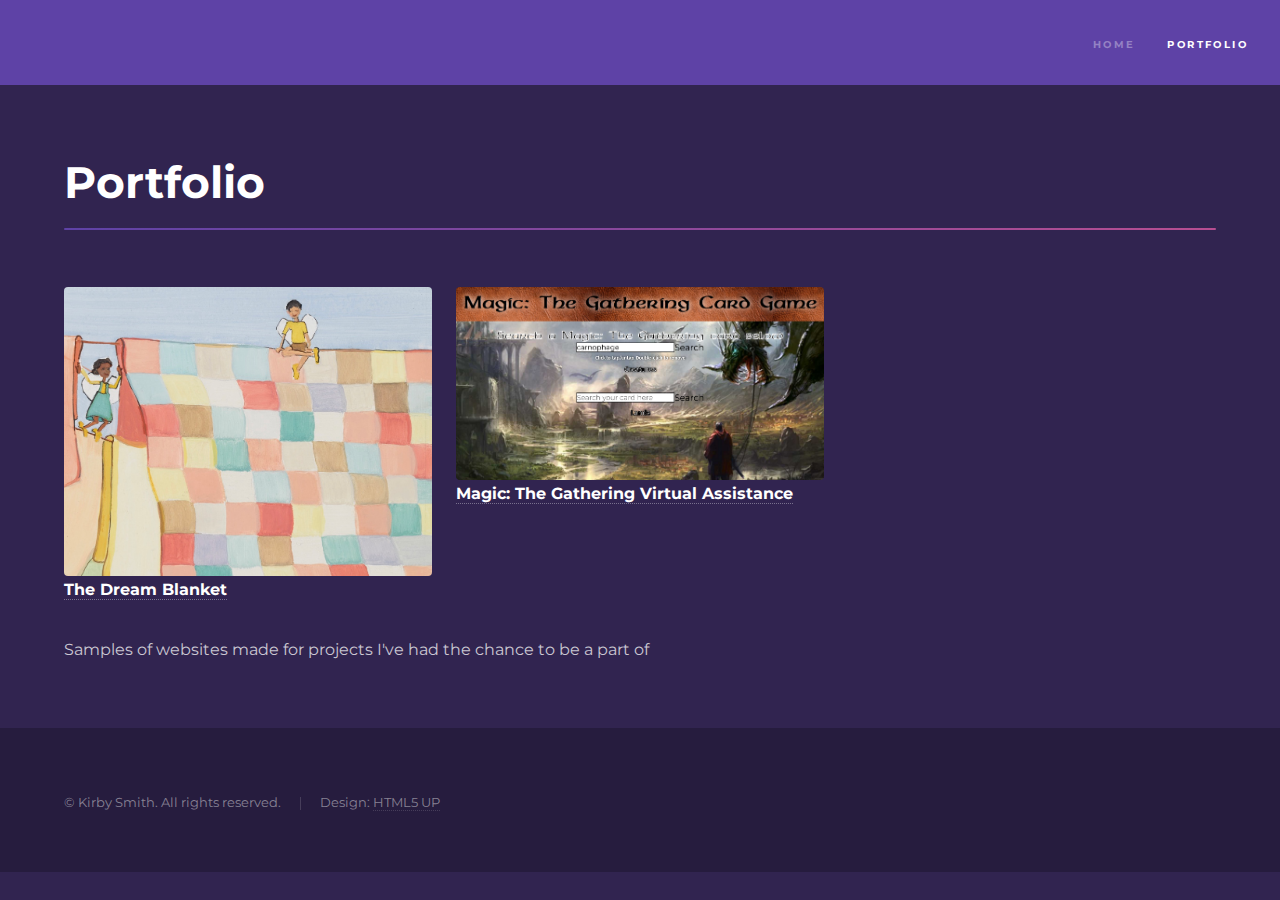
==== portfolio.html @ 654ede7d "first commit portfolio webpage" ====
<!DOCTYPE HTML>
<!--
	Hyperspace by HTML5 UP
	html5up.net | @ajlkn
	Free for personal and commercial use under the CCA 3.0 license (html5up.net/license)
-->
<html>
	<head>
		<title>Portfolio</title>
		<meta charset="utf-8" />
		<meta name="viewport" content="width=device-width, initial-scale=1, user-scalable=no" />
		<link href="https://fonts.googleapis.com/css2?family=Montserrat&display=swap" rel="stylesheet">
		<link rel="stylesheet" href="assets/css/main.css" />
		<noscript><link rel="stylesheet" href="assets/css/noscript.css" /></noscript>
	</head>
	<body class="is-preload">

		<!-- Header -->
			<header id="header">
				<nav>
					<ul>
						<li><a href="index.html">Home</a></li>
						<li><a href="portfolio.html" class="active">Portfolio</a></li>
					</ul>
				</nav>
			</header>

		<!-- Wrapper -->
			<div id="wrapper">

				<!-- Portfolio Samples -->
					<section id="main" class="wrapper">
						<div class="inner">
							<h1 class="major">Portfolio</h1>
							<div class="box alt">
								<div class="row gtr-uniform">
									<div class="col-4"><span class="image fit"><a href="http://thedreamblanket.netlify.app"><img src="images/IMG_9070.jpg" alt="" /><strong>The Dream Blanket</strong></a></span></div>
									<div class="col-4"><span class="image fit"><a href="http://mtgcards.netlify.app"><img src="images/mtgcards_screenshot.png" alt="" /><strong>Magic: The Gathering Virtual Assistance</strong></a></span></div>

								</div>
							</div>
							<p>Samples of websites made for projects I've had the chance to be a part of</p>
						</div>
					</section>

			</div>

		<!-- Footer -->
			<footer id="footer" class="wrapper alt">
				<div class="inner">
					<ul class="menu">
						<li>&copy; Kirby Smith. All rights reserved.</li><li>Design: <a href="http://html5up.net">HTML5 UP</a></li>
					</ul>
				</div>
			</footer>

		<!-- Scripts -->
			<script src="assets/js/jquery.min.js"></script>
			<script src="assets/js/jquery.scrollex.min.js"></script>
			<script src="assets/js/jquery.scrolly.min.js"></script>
			<script src="assets/js/browser.min.js"></script>
			<script src="assets/js/breakpoints.min.js"></script>
			<script src="assets/js/util.js"></script>
			<script src="assets/js/main.js"></script>

	</body>
</html>
---- assets/css/main.css ----
@import url(fontawesome-all.min.css);

/*
	Hyperspace by HTML5 UP
	html5up.net | @ajlkn
	Free for personal and commercial use under the CCA 3.0 license (html5up.net/license)
*/

html, body, div, span, applet, object,
iframe, h1, h2, h3, h4, h5, h6, p, blockquote,
pre, a, abbr, acronym, address, big, cite,
code, del, dfn, em, img, ins, kbd, q, s, samp,
small, strike, strong, sub, sup, tt, var, b,
u, i, center, dl, dt, dd, ol, ul, li, fieldset,
form, label, legend, table, caption, tbody,
tfoot, thead, tr, th, td, article, aside,
canvas, details, embed, figure, figcaption,
footer, header, hgroup, menu, nav, output, ruby,
section, summary, time, mark, audio, video {
	margin: 0;
	padding: 0;
	border: 0;
	font-size: 100%;
	font: inherit;
	vertical-align: baseline;}

article, aside, details, figcaption, figure,
footer, header, hgroup, menu, nav, section {
	display: block;}

body {
	line-height: 1;
}

ol, ul {
	list-style: none;
}

blockquote, q {
	quotes: none;
}

	blockquote:before, blockquote:after, q:before, q:after {
		content: '';
		content: none;
	}

table {
	border-collapse: collapse;
	border-spacing: 0;
}

body {
	-webkit-text-size-adjust: none;
}

mark {
	background-color: transparent;
	color: inherit;
}

input::-moz-focus-inner {
	border: 0;
	padding: 0;
}

input, select, textarea {
	-moz-appearance: none;
	-webkit-appearance: none;
	-ms-appearance: none;
	appearance: none;
}

/* Basic */

	@-ms-viewport {
		width: device-width;
	}

	body {
		-ms-overflow-style: scrollbar;
	}

	@media screen and (max-width: 480px) {

		html, body {
			min-width: 320px;
		}

	}

	html {
		box-sizing: border-box;
	}

	*, *:before, *:after {
		box-sizing: inherit;
	}

	body {
		background: #312450;
	}

		body.is-preload *, body.is-preload *:before, body.is-preload *:after {
			-moz-animation: none !important;
			-webkit-animation: none !important;
			-ms-animation: none !important;
			animation: none !important;
			-moz-transition: none !important;
			-webkit-transition: none !important;
			-ms-transition: none !important;
			transition: none !important;
		}

/* Type */

	body, input, select, textarea {
		color: rgba(255, 255, 255, 0.75);
		font-family: "Montserrat", Arial, Helvetica, sans-serif;
		font-size: 16.5pt;
		font-weight: normal;
		line-height: 1.75;
	}

		@media screen and (max-width: 1680px) {

			body, input, select, textarea {
				font-size: 13pt;
			}

		}

		@media screen and (max-width: 1280px) {

			body, input, select, textarea {
				font-size: 12pt;
			}

		}

		@media screen and (max-width: 360px) {

			body, input, select, textarea {
				font-size: 11pt;
			}

		}

	a {
		-moz-transition: color 0.2s ease, border-bottom-color 0.2s ease;
		-webkit-transition: color 0.2s ease, border-bottom-color 0.2s ease;
		-ms-transition: color 0.2s ease, border-bottom-color 0.2s ease;
		transition: color 0.2s ease, border-bottom-color 0.2s ease;
		border-bottom: dotted 1px rgba(255, 255, 255, 0.35);
		color: inherit;
		text-decoration: none;
	}

		a:hover {
			border-bottom-color: transparent;
			color: #ffffff;
		}

	strong, b {
		color: #ffffff;
		font-weight: bold;
	}

	em, i {
		font-style: italic;
	}

	p {
		margin: 0 0 2em 0;
	}

	h1, h2, h3, h4, h5, h6 {
		color: #ffffff;
		font-weight: bold;
		line-height: 1.5;
		margin: 0 0 0.5em 0;
	}

		h1 a, h2 a, h3 a, h4 a, h5 a, h6 a {
			color: inherit;
			text-decoration: none;
		}

	h1 {
		font-size: 2.75em;
	}

		h1.major {
			margin: 0 0 1.3em 0;
			position: relative;
			padding-bottom: 0.35em;
		}

			h1.major:after {
				background-image: -moz-linear-gradient(to right, #5e42a6, #b74e91);
				background-image: -webkit-linear-gradient(to right, #5e42a6, #b74e91);
				background-image: -ms-linear-gradient(to right, #5e42a6, #b74e91);
				background-image: linear-gradient(to right, #5e42a6, #b74e91);
				-moz-transition: max-width 0.2s ease;
				-webkit-transition: max-width 0.2s ease;
				-ms-transition: max-width 0.2s ease;
				transition: max-width 0.2s ease;
				border-radius: 0.2em;
				bottom: 0;
				content: '';
				height: 0.05em;
				position: absolute;
				right: 0;
				width: 100%;
			}

	h2 {
		font-size: 1.75em;
	}

	h3 {
		font-size: 1.1em;
	}

	h4 {
		font-size: 1em;
	}

	h5 {
		font-size: 0.8em;
	}

	h6 {
		font-size: 0.6em;
	}

	@media screen and (max-width: 736px) {

		h1 {
			font-size: 2em;
		}

		h2 {
			font-size: 1.25em;
		}

		h3 {
			font-size: 1em;
		}

		h4 {
			font-size: 0.8em;
		}

		h5 {
			font-size: 0.6em;
		}

		h6 {
			font-size: 0.6em;
		}

	}

	sub {
		font-size: 0.8em;
		position: relative;
		top: 0.5em;
	}

	sup {
		font-size: 0.8em;
		position: relative;
		top: -0.5em;
	}

	blockquote {
		border-left: solid 4px rgba(255, 255, 255, 0.15);
		font-style: italic;
		margin: 0 0 2em 0;
		padding: 0.5em 0 0.5em 2em;
	}

	code {
		background: rgba(255, 255, 255, 0.05);
		border-radius: 0.25em;
		border: solid 1px rgba(255, 255, 255, 0.15);
		font-family: "Courier New", monospace;
		font-size: 0.9em;
		margin: 0 0.25em;
		padding: 0.25em 0.65em;
	}

	pre {
		-webkit-overflow-scrolling: touch;
		font-family: "Courier New", monospace;
		font-size: 0.9em;
		margin: 0 0 2em 0;
	}

		pre code {
			display: block;
			line-height: 1.75em;
			padding: 1em 1.5em;
			overflow-x: auto;
		}

	hr {
		border: 0;
		border-bottom: solid 1px rgba(255, 255, 255, 0.15);
		margin: 2em 0;
	}

		hr.major {
			margin: 3em 0;
		}

	.align-left {
		text-align: left;
	}

	.align-center {
		text-align: center;
	}

	.align-right {
		text-align: right;
	}

/* Row */

	.row {
		display: flex;
		flex-wrap: wrap;
		box-sizing: border-box;
		align-items: stretch;
	}

		.row > * {
			box-sizing: border-box;
		}

		.row.gtr-uniform > * > :last-child {
			margin-bottom: 0;
		}

		.row.aln-left {
			justify-content: flex-start;
		}

		.row.aln-center {
			justify-content: center;
		}

		.row.aln-right {
			justify-content: flex-end;
		}

		.row.aln-top {
			align-items: flex-start;
		}

		.row.aln-middle {
			align-items: center;
		}

		.row.aln-bottom {
			align-items: flex-end;
		}

		.row > .imp {
			order: -1;
		}

		.row > .col-1 {
			width: 8.33333%;
		}

		.row > .off-1 {
			margin-left: 8.33333%;
		}

		.row > .col-2 {
			width: 16.66667%;
		}

		.row > .off-2 {
			margin-left: 16.66667%;
		}

		.row > .col-3 {
			width: 25%;
		}

		.row > .off-3 {
			margin-left: 25%;
		}

		.row > .col-4 {
			width: 33.33333%;
		}

		.row > .off-4 {
			margin-left: 33.33333%;
		}

		.row > .col-5 {
			width: 41.66667%;
		}

		.row > .off-5 {
			margin-left: 41.66667%;
		}

		.row > .col-6 {
			width: 50%;
		}

		.row > .off-6 {
			margin-left: 50%;
		}

		.row > .col-7 {
			width: 58.33333%;
		}

		.row > .off-7 {
			margin-left: 58.33333%;
		}

		.row > .col-8 {
			width: 66.66667%;
		}

		.row > .off-8 {
			margin-left: 66.66667%;
		}

		.row > .col-9 {
			width: 75%;
		}

		.row > .off-9 {
			margin-left: 75%;
		}

		.row > .col-10 {
			width: 83.33333%;
		}

		.row > .off-10 {
			margin-left: 83.33333%;
		}

		.row > .col-11 {
			width: 91.66667%;
		}

		.row > .off-11 {
			margin-left: 91.66667%;
		}

		.row > .col-12 {
			width: 100%;
		}

		.row > .off-12 {
			margin-left: 100%;
		}

		.row.gtr-0 {
			margin-top: 0;
			margin-left: 0em;
		}

			.row.gtr-0 > * {
				padding: 0 0 0 0em;
			}

			.row.gtr-0.gtr-uniform {
				margin-top: 0em;
			}

				.row.gtr-0.gtr-uniform > * {
					padding-top: 0em;
				}

		.row.gtr-25 {
			margin-top: 0;
			margin-left: -0.375em;
		}

			.row.gtr-25 > * {
				padding: 0 0 0 0.375em;
			}

			.row.gtr-25.gtr-uniform {
				margin-top: -0.375em;
			}

				.row.gtr-25.gtr-uniform > * {
					padding-top: 0.375em;
				}

		.row.gtr-50 {
			margin-top: 0;
			margin-left: -0.75em;
		}

			.row.gtr-50 > * {
				padding: 0 0 0 0.75em;
			}

			.row.gtr-50.gtr-uniform {
				margin-top: -0.75em;
			}

				.row.gtr-50.gtr-uniform > * {
					padding-top: 0.75em;
				}

		.row {
			margin-top: 0;
			margin-left: -1.5em;
		}

			.row > * {
				padding: 0 0 0 1.5em;
			}

			.row.gtr-uniform {
				margin-top: -1.5em;
			}

				.row.gtr-uniform > * {
					padding-top: 1.5em;
				}

		.row.gtr-150 {
			margin-top: 0;
			margin-left: -2.25em;
		}

			.row.gtr-150 > * {
				padding: 0 0 0 2.25em;
			}

			.row.gtr-150.gtr-uniform {
				margin-top: -2.25em;
			}

				.row.gtr-150.gtr-uniform > * {
					padding-top: 2.25em;
				}

		.row.gtr-200 {
			margin-top: 0;
			margin-left: -3em;
		}

			.row.gtr-200 > * {
				padding: 0 0 0 3em;
			}

			.row.gtr-200.gtr-uniform {
				margin-top: -3em;
			}

				.row.gtr-200.gtr-uniform > * {
					padding-top: 3em;
				}

		@media screen and (max-width: 1680px) {

			.row {
				display: flex;
				flex-wrap: wrap;
				box-sizing: border-box;
				align-items: stretch;
			}

				.row > * {
					box-sizing: border-box;
				}

				.row.gtr-uniform > * > :last-child {
					margin-bottom: 0;
				}

				.row.aln-left {
					justify-content: flex-start;
				}

				.row.aln-center {
					justify-content: center;
				}

				.row.aln-right {
					justify-content: flex-end;
				}

				.row.aln-top {
					align-items: flex-start;
				}

				.row.aln-middle {
					align-items: center;
				}

				.row.aln-bottom {
					align-items: flex-end;
				}

				.row > .imp-xlarge {
					order: -1;
				}

				.row > .col-1-xlarge {
					width: 8.33333%;
				}

				.row > .off-1-xlarge {
					margin-left: 8.33333%;
				}

				.row > .col-2-xlarge {
					width: 16.66667%;
				}

				.row > .off-2-xlarge {
					margin-left: 16.66667%;
				}

				.row > .col-3-xlarge {
					width: 25%;
				}

				.row > .off-3-xlarge {
					margin-left: 25%;
				}

				.row > .col-4-xlarge {
					width: 33.33333%;
				}

				.row > .off-4-xlarge {
					margin-left: 33.33333%;
				}

				.row > .col-5-xlarge {
					width: 41.66667%;
				}

				.row > .off-5-xlarge {
					margin-left: 41.66667%;
				}

				.row > .col-6-xlarge {
					width: 50%;
				}

				.row > .off-6-xlarge {
					margin-left: 50%;
				}

				.row > .col-7-xlarge {
					width: 58.33333%;
				}

				.row > .off-7-xlarge {
					margin-left: 58.33333%;
				}

				.row > .col-8-xlarge {
					width: 66.66667%;
				}

				.row > .off-8-xlarge {
					margin-left: 66.66667%;
				}

				.row > .col-9-xlarge {
					width: 75%;
				}

				.row > .off-9-xlarge {
					margin-left: 75%;
				}

				.row > .col-10-xlarge {
					width: 83.33333%;
				}

				.row > .off-10-xlarge {
					margin-left: 83.33333%;
				}

				.row > .col-11-xlarge {
					width: 91.66667%;
				}

				.row > .off-11-xlarge {
					margin-left: 91.66667%;
				}

				.row > .col-12-xlarge {
					width: 100%;
				}

				.row > .off-12-xlarge {
					margin-left: 100%;
				}

				.row.gtr-0 {
					margin-top: 0;
					margin-left: 0em;
				}

					.row.gtr-0 > * {
						padding: 0 0 0 0em;
					}

					.row.gtr-0.gtr-uniform {
						margin-top: 0em;
					}

						.row.gtr-0.gtr-uniform > * {
							padding-top: 0em;
						}

				.row.gtr-25 {
					margin-top: 0;
					margin-left: -0.375em;
				}

					.row.gtr-25 > * {
						padding: 0 0 0 0.375em;
					}

					.row.gtr-25.gtr-uniform {
						margin-top: -0.375em;
					}

						.row.gtr-25.gtr-uniform > * {
							padding-top: 0.375em;
						}

				.row.gtr-50 {
					margin-top: 0;
					margin-left: -0.75em;
				}

					.row.gtr-50 > * {
						padding: 0 0 0 0.75em;
					}

					.row.gtr-50.gtr-uniform {
						margin-top: -0.75em;
					}

						.row.gtr-50.gtr-uniform > * {
							padding-top: 0.75em;
						}

				.row {
					margin-top: 0;
					margin-left: -1.5em;
				}

					.row > * {
						padding: 0 0 0 1.5em;
					}

					.row.gtr-uniform {
						margin-top: -1.5em;
					}

						.row.gtr-uniform > * {
							padding-top: 1.5em;
						}

				.row.gtr-150 {
					margin-top: 0;
					margin-left: -2.25em;
				}

					.row.gtr-150 > * {
						padding: 0 0 0 2.25em;
					}

					.row.gtr-150.gtr-uniform {
						margin-top: -2.25em;
					}

						.row.gtr-150.gtr-uniform > * {
							padding-top: 2.25em;
						}

				.row.gtr-200 {
					margin-top: 0;
					margin-left: -3em;
				}

					.row.gtr-200 > * {
						padding: 0 0 0 3em;
					}

					.row.gtr-200.gtr-uniform {
						margin-top: -3em;
					}

						.row.gtr-200.gtr-uniform > * {
							padding-top: 3em;
						}

		}

		@media screen and (max-width: 1280px) {

			.row {
				display: flex;
				flex-wrap: wrap;
				box-sizing: border-box;
				align-items: stretch;
			}

				.row > * {
					box-sizing: border-box;
				}

				.row.gtr-uniform > * > :last-child {
					margin-bottom: 0;
				}

				.row.aln-left {
					justify-content: flex-start;
				}

				.row.aln-center {
					justify-content: center;
				}

				.row.aln-right {
					justify-content: flex-end;
				}

				.row.aln-top {
					align-items: flex-start;
				}

				.row.aln-middle {
					align-items: center;
				}

				.row.aln-bottom {
					align-items: flex-end;
				}

				.row > .imp-large {
					order: -1;
				}

				.row > .col-1-large {
					width: 8.33333%;
				}

				.row > .off-1-large {
					margin-left: 8.33333%;
				}

				.row > .col-2-large {
					width: 16.66667%;
				}

				.row > .off-2-large {
					margin-left: 16.66667%;
				}

				.row > .col-3-large {
					width: 25%;
				}

				.row > .off-3-large {
					margin-left: 25%;
				}

				.row > .col-4-large {
					width: 33.33333%;
				}

				.row > .off-4-large {
					margin-left: 33.33333%;
				}

				.row > .col-5-large {
					width: 41.66667%;
				}

				.row > .off-5-large {
					margin-left: 41.66667%;
				}

				.row > .col-6-large {
					width: 50%;
				}

				.row > .off-6-large {
					margin-left: 50%;
				}

				.row > .col-7-large {
					width: 58.33333%;
				}

				.row > .off-7-large {
					margin-left: 58.33333%;
				}

				.row > .col-8-large {
					width: 66.66667%;
				}

				.row > .off-8-large {
					margin-left: 66.66667%;
				}

				.row > .col-9-large {
					width: 75%;
				}

				.row > .off-9-large {
					margin-left: 75%;
				}

				.row > .col-10-large {
					width: 83.33333%;
				}

				.row > .off-10-large {
					margin-left: 83.33333%;
				}

				.row > .col-11-large {
					width: 91.66667%;
				}

				.row > .off-11-large {
					margin-left: 91.66667%;
				}

				.row > .col-12-large {
					width: 100%;
				}

				.row > .off-12-large {
					margin-left: 100%;
				}

				.row.gtr-0 {
					margin-top: 0;
					margin-left: 0em;
				}

					.row.gtr-0 > * {
						padding: 0 0 0 0em;
					}

					.row.gtr-0.gtr-uniform {
						margin-top: 0em;
					}

						.row.gtr-0.gtr-uniform > * {
							padding-top: 0em;
						}

				.row.gtr-25 {
					margin-top: 0;
					margin-left: -0.375em;
				}

					.row.gtr-25 > * {
						padding: 0 0 0 0.375em;
					}

					.row.gtr-25.gtr-uniform {
						margin-top: -0.375em;
					}

						.row.gtr-25.gtr-uniform > * {
							padding-top: 0.375em;
						}

				.row.gtr-50 {
					margin-top: 0;
					margin-left: -0.75em;
				}

					.row.gtr-50 > * {
						padding: 0 0 0 0.75em;
					}

					.row.gtr-50.gtr-uniform {
						margin-top: -0.75em;
					}

						.row.gtr-50.gtr-uniform > * {
							padding-top: 0.75em;
						}

				.row {
					margin-top: 0;
					margin-left: -1.5em;
				}

					.row > * {
						padding: 0 0 0 1.5em;
					}

					.row.gtr-uniform {
						margin-top: -1.5em;
					}

						.row.gtr-uniform > * {
							padding-top: 1.5em;
						}

				.row.gtr-150 {
					margin-top: 0;
					margin-left: -2.25em;
				}

					.row.gtr-150 > * {
						padding: 0 0 0 2.25em;
					}

					.row.gtr-150.gtr-uniform {
						margin-top: -2.25em;
					}

						.row.gtr-150.gtr-uniform > * {
							padding-top: 2.25em;
						}

				.row.gtr-200 {
					margin-top: 0;
					margin-left: -3em;
				}

					.row.gtr-200 > * {
						padding: 0 0 0 3em;
					}

					.row.gtr-200.gtr-uniform {
						margin-top: -3em;
					}

						.row.gtr-200.gtr-uniform > * {
							padding-top: 3em;
						}

		}

		@media screen and (max-width: 980px) {

			.row {
				display: flex;
				flex-wrap: wrap;
				box-sizing: border-box;
				align-items: stretch;
			}

				.row > * {
					box-sizing: border-box;
				}

				.row.gtr-uniform > * > :last-child {
					margin-bottom: 0;
				}

				.row.aln-left {
					justify-content: flex-start;
				}

				.row.aln-center {
					justify-content: center;
				}

				.row.aln-right {
					justify-content: flex-end;
				}

				.row.aln-top {
					align-items: flex-start;
				}

				.row.aln-middle {
					align-items: center;
				}

				.row.aln-bottom {
					align-items: flex-end;
				}

				.row > .imp-medium {
					order: -1;
				}

				.row > .col-1-medium {
					width: 8.33333%;
				}

				.row > .off-1-medium {
					margin-left: 8.33333%;
				}

				.row > .col-2-medium {
					width: 16.66667%;
				}

				.row > .off-2-medium {
					margin-left: 16.66667%;
				}

				.row > .col-3-medium {
					width: 25%;
				}

				.row > .off-3-medium {
					margin-left: 25%;
				}

				.row > .col-4-medium {
					width: 33.33333%;
				}

				.row > .off-4-medium {
					margin-left: 33.33333%;
				}

				.row > .col-5-medium {
					width: 41.66667%;
				}

				.row > .off-5-medium {
					margin-left: 41.66667%;
				}

				.row > .col-6-medium {
					width: 50%;
				}

				.row > .off-6-medium {
					margin-left: 50%;
				}

				.row > .col-7-medium {
					width: 58.33333%;
				}

				.row > .off-7-medium {
					margin-left: 58.33333%;
				}

				.row > .col-8-medium {
					width: 66.66667%;
				}

				.row > .off-8-medium {
					margin-left: 66.66667%;
				}

				.row > .col-9-medium {
					width: 75%;
				}

				.row > .off-9-medium {
					margin-left: 75%;
				}

				.row > .col-10-medium {
					width: 83.33333%;
				}

				.row > .off-10-medium {
					margin-left: 83.33333%;
				}

				.row > .col-11-medium {
					width: 91.66667%;
				}

				.row > .off-11-medium {
					margin-left: 91.66667%;
				}

				.row > .col-12-medium {
					width: 100%;
				}

				.row > .off-12-medium {
					margin-left: 100%;
				}

				.row.gtr-0 {
					margin-top: 0;
					margin-left: 0em;
				}

					.row.gtr-0 > * {
						padding: 0 0 0 0em;
					}

					.row.gtr-0.gtr-uniform {
						margin-top: 0em;
					}

						.row.gtr-0.gtr-uniform > * {
							padding-top: 0em;
						}

				.row.gtr-25 {
					margin-top: 0;
					margin-left: -0.375em;
				}

					.row.gtr-25 > * {
						padding: 0 0 0 0.375em;
					}

					.row.gtr-25.gtr-uniform {
						margin-top: -0.375em;
					}

						.row.gtr-25.gtr-uniform > * {
							padding-top: 0.375em;
						}

				.row.gtr-50 {
					margin-top: 0;
					margin-left: -0.75em;
				}

					.row.gtr-50 > * {
						padding: 0 0 0 0.75em;
					}

					.row.gtr-50.gtr-uniform {
						margin-top: -0.75em;
					}

						.row.gtr-50.gtr-uniform > * {
							padding-top: 0.75em;
						}

				.row {
					margin-top: 0;
					margin-left: -1.5em;
				}

					.row > * {
						padding: 0 0 0 1.5em;
					}

					.row.gtr-uniform {
						margin-top: -1.5em;
					}

						.row.gtr-uniform > * {
							padding-top: 1.5em;
						}

				.row.gtr-150 {
					margin-top: 0;
					margin-left: -2.25em;
				}

					.row.gtr-150 > * {
						padding: 0 0 0 2.25em;
					}

					.row.gtr-150.gtr-uniform {
						margin-top: -2.25em;
					}

						.row.gtr-150.gtr-uniform > * {
							padding-top: 2.25em;
						}

				.row.gtr-200 {
					margin-top: 0;
					margin-left: -3em;
				}

					.row.gtr-200 > * {
						padding: 0 0 0 3em;
					}

					.row.gtr-200.gtr-uniform {
						margin-top: -3em;
					}

						.row.gtr-200.gtr-uniform > * {
							padding-top: 3em;
						}

		}

		@media screen and (max-width: 736px) {

			.row {
				display: flex;
				flex-wrap: wrap;
				box-sizing: border-box;
				align-items: stretch;
			}

				.row > * {
					box-sizing: border-box;
				}

				.row.gtr-uniform > * > :last-child {
					margin-bottom: 0;
				}

				.row.aln-left {
					justify-content: flex-start;
				}

				.row.aln-center {
					justify-content: center;
				}

				.row.aln-right {
					justify-content: flex-end;
				}

				.row.aln-top {
					align-items: flex-start;
				}

				.row.aln-middle {
					align-items: center;
				}

				.row.aln-bottom {
					align-items: flex-end;
				}

				.row > .imp-small {
					order: -1;
				}

				.row > .col-1-small {
					width: 8.33333%;
				}

				.row > .off-1-small {
					margin-left: 8.33333%;
				}

				.row > .col-2-small {
					width: 16.66667%;
				}

				.row > .off-2-small {
					margin-left: 16.66667%;
				}

				.row > .col-3-small {
					width: 25%;
				}

				.row > .off-3-small {
					margin-left: 25%;
				}

				.row > .col-4-small {
					width: 33.33333%;
				}

				.row > .off-4-small {
					margin-left: 33.33333%;
				}

				.row > .col-5-small {
					width: 41.66667%;
				}

				.row > .off-5-small {
					margin-left: 41.66667%;
				}

				.row > .col-6-small {
					width: 50%;
				}

				.row > .off-6-small {
					margin-left: 50%;
				}

				.row > .col-7-small {
					width: 58.33333%;
				}

				.row > .off-7-small {
					margin-left: 58.33333%;
				}

				.row > .col-8-small {
					width: 66.66667%;
				}

				.row > .off-8-small {
					margin-left: 66.66667%;
				}

				.row > .col-9-small {
					width: 75%;
				}

				.row > .off-9-small {
					margin-left: 75%;
				}

				.row > .col-10-small {
					width: 83.33333%;
				}

				.row > .off-10-small {
					margin-left: 83.33333%;
				}

				.row > .col-11-small {
					width: 91.66667%;
				}

				.row > .off-11-small {
					margin-left: 91.66667%;
				}

				.row > .col-12-small {
					width: 100%;
				}

				.row > .off-12-small {
					margin-left: 100%;
				}

				.row.gtr-0 {
					margin-top: 0;
					margin-left: 0em;
				}

					.row.gtr-0 > * {
						padding: 0 0 0 0em;
					}

					.row.gtr-0.gtr-uniform {
						margin-top: 0em;
					}

						.row.gtr-0.gtr-uniform > * {
							padding-top: 0em;
						}

				.row.gtr-25 {
					margin-top: 0;
					margin-left: -0.375em;
				}

					.row.gtr-25 > * {
						padding: 0 0 0 0.375em;
					}

					.row.gtr-25.gtr-uniform {
						margin-top: -0.375em;
					}

						.row.gtr-25.gtr-uniform > * {
							padding-top: 0.375em;
						}

				.row.gtr-50 {
					margin-top: 0;
					margin-left: -0.75em;
				}

					.row.gtr-50 > * {
						padding: 0 0 0 0.75em;
					}

					.row.gtr-50.gtr-uniform {
						margin-top: -0.75em;
					}

						.row.gtr-50.gtr-uniform > * {
							padding-top: 0.75em;
						}

				.row {
					margin-top: 0;
					margin-left: -1.5em;
				}

					.row > * {
						padding: 0 0 0 1.5em;
					}

					.row.gtr-uniform {
						margin-top: -1.5em;
					}

						.row.gtr-uniform > * {
							padding-top: 1.5em;
						}

				.row.gtr-150 {
					margin-top: 0;
					margin-left: -2.25em;
				}

					.row.gtr-150 > * {
						padding: 0 0 0 2.25em;
					}

					.row.gtr-150.gtr-uniform {
						margin-top: -2.25em;
					}

						.row.gtr-150.gtr-uniform > * {
							padding-top: 2.25em;
						}

				.row.gtr-200 {
					margin-top: 0;
					margin-left: -3em;
				}

					.row.gtr-200 > * {
						padding: 0 0 0 3em;
					}

					.row.gtr-200.gtr-uniform {
						margin-top: -3em;
					}

						.row.gtr-200.gtr-uniform > * {
							padding-top: 3em;
						}

		}

		@media screen and (max-width: 480px) {

			.row {
				display: flex;
				flex-wrap: wrap;
				box-sizing: border-box;
				align-items: stretch;
			}

				.row > * {
					box-sizing: border-box;
				}

				.row.gtr-uniform > * > :last-child {
					margin-bottom: 0;
				}

				.row.aln-left {
					justify-content: flex-start;
				}

				.row.aln-center {
					justify-content: center;
				}

				.row.aln-right {
					justify-content: flex-end;
				}

				.row.aln-top {
					align-items: flex-start;
				}

				.row.aln-middle {
					align-items: center;
				}

				.row.aln-bottom {
					align-items: flex-end;
				}

				.row > .imp-xsmall {
					order: -1;
				}

				.row > .col-1-xsmall {
					width: 8.33333%;
				}

				.row > .off-1-xsmall {
					margin-left: 8.33333%;
				}

				.row > .col-2-xsmall {
					width: 16.66667%;
				}

				.row > .off-2-xsmall {
					margin-left: 16.66667%;
				}

				.row > .col-3-xsmall {
					width: 25%;
				}

				.row > .off-3-xsmall {
					margin-left: 25%;
				}

				.row > .col-4-xsmall {
					width: 33.33333%;
				}

				.row > .off-4-xsmall {
					margin-left: 33.33333%;
				}

				.row > .col-5-xsmall {
					width: 41.66667%;
				}

				.row > .off-5-xsmall {
					margin-left: 41.66667%;
				}

				.row > .col-6-xsmall {
					width: 50%;
				}

				.row > .off-6-xsmall {
					margin-left: 50%;
				}

				.row > .col-7-xsmall {
					width: 58.33333%;
				}

				.row > .off-7-xsmall {
					margin-left: 58.33333%;
				}

				.row > .col-8-xsmall {
					width: 66.66667%;
				}

				.row > .off-8-xsmall {
					margin-left: 66.66667%;
				}

				.row > .col-9-xsmall {
					width: 75%;
				}

				.row > .off-9-xsmall {
					margin-left: 75%;
				}

				.row > .col-10-xsmall {
					width: 83.33333%;
				}

				.row > .off-10-xsmall {
					margin-left: 83.33333%;
				}

				.row > .col-11-xsmall {
					width: 91.66667%;
				}

				.row > .off-11-xsmall {
					margin-left: 91.66667%;
				}

				.row > .col-12-xsmall {
					width: 100%;
				}

				.row > .off-12-xsmall {
					margin-left: 100%;
				}

				.row.gtr-0 {
					margin-top: 0;
					margin-left: 0em;
				}

					.row.gtr-0 > * {
						padding: 0 0 0 0em;
					}

					.row.gtr-0.gtr-uniform {
						margin-top: 0em;
					}

						.row.gtr-0.gtr-uniform > * {
							padding-top: 0em;
						}

				.row.gtr-25 {
					margin-top: 0;
					margin-left: -0.375em;
				}

					.row.gtr-25 > * {
						padding: 0 0 0 0.375em;
					}

					.row.gtr-25.gtr-uniform {
						margin-top: -0.375em;
					}

						.row.gtr-25.gtr-uniform > * {
							padding-top: 0.375em;
						}

				.row.gtr-50 {
					margin-top: 0;
					margin-left: -0.75em;
				}

					.row.gtr-50 > * {
						padding: 0 0 0 0.75em;
					}

					.row.gtr-50.gtr-uniform {
						margin-top: -0.75em;
					}

						.row.gtr-50.gtr-uniform > * {
							padding-top: 0.75em;
						}

				.row {
					margin-top: 0;
					margin-left: -1.5em;
				}

					.row > * {
						padding: 0 0 0 1.5em;
					}

					.row.gtr-uniform {
						margin-top: -1.5em;
					}

						.row.gtr-uniform > * {
							padding-top: 1.5em;
						}

				.row.gtr-150 {
					margin-top: 0;
					margin-left: -2.25em;
				}

					.row.gtr-150 > * {
						padding: 0 0 0 2.25em;
					}

					.row.gtr-150.gtr-uniform {
						margin-top: -2.25em;
					}

						.row.gtr-150.gtr-uniform > * {
							padding-top: 2.25em;
						}

				.row.gtr-200 {
					margin-top: 0;
					margin-left: -3em;
				}

					.row.gtr-200 > * {
						padding: 0 0 0 3em;
					}

					.row.gtr-200.gtr-uniform {
						margin-top: -3em;
					}

						.row.gtr-200.gtr-uniform > * {
							padding-top: 3em;
						}

		}

/* Box */

	.box {
		border-radius: 0.25em;
		border: solid 1px rgba(255, 255, 255, 0.15);
		margin-bottom: 2em;
		padding: 1.5em;
	}

		.box > :last-child,
		.box > :last-child > :last-child,
		.box > :last-child > :last-child > :last-child {
			margin-bottom: 0;
		}

		.box.alt {
			border: 0;
			border-radius: 0;
			padding: 0;
		}

/* Button */

	input[type="submit"],
	input[type="reset"],
	input[type="button"],
	button,
	.button {
		-moz-appearance: none;
		-webkit-appearance: none;
		-ms-appearance: none;
		appearance: none;
		-moz-transition: border-color 0.2s ease;
		-webkit-transition: border-color 0.2s ease;
		-ms-transition: border-color 0.2s ease;
		transition: border-color 0.2s ease;
		background-color: transparent;
		border: solid 1px !important;
		border-color: rgba(255, 255, 255, 0.15) !important;
		border-radius: 3em;
		color: #ffffff !important;
		cursor: pointer;
		display: inline-block;
		font-size: 0.6em;
		font-weight: bold;
		height: calc(4.75em + 2px);
		letter-spacing: 0.25em;
		line-height: 4.75em;
		outline: 0;
		padding: 0 3.75em;
		position: relative;
		text-align: center;
		text-decoration: none;
		text-transform: uppercase;
		white-space: nowrap;
	}

		input[type="submit"]:after,
		input[type="reset"]:after,
		input[type="button"]:after,
		button:after,
		.button:after {
			-moz-transform: scale(0.25);
			-webkit-transform: scale(0.25);
			-ms-transform: scale(0.25);
			transform: scale(0.25);
			pointer-events: none;
			-moz-transition: opacity 0.2s ease, -moz-transform 0.2s ease;
			-webkit-transition: opacity 0.2s ease, -webkit-transform 0.2s ease;
			-ms-transition: opacity 0.2s ease, -ms-transform 0.2s ease;
			transition: opacity 0.2s ease, transform 0.2s ease;
			background: #ffffff;
			border-radius: 3em;
			content: '';
			height: 100%;
			left: 0;
			opacity: 0;
			position: absolute;
			top: 0;
			width: 100%;
		}

		input[type="submit"].icon:before,
		input[type="reset"].icon:before,
		input[type="button"].icon:before,
		button.icon:before,
		.button.icon:before {
			margin-right: 0.75em;
		}

		input[type="submit"].fit,
		input[type="reset"].fit,
		input[type="button"].fit,
		button.fit,
		.button.fit {
			width: 100%;
		}

		input[type="submit"].small,
		input[type="reset"].small,
		input[type="button"].small,
		button.small,
		.button.small {
			font-size: 0.4em;
		}

		input[type="submit"].large,
		input[type="reset"].large,
		input[type="button"].large,
		button.large,
		.button.large {
			font-size: 0.8em;
		}

		input[type="submit"].primary,
		input[type="reset"].primary,
		input[type="button"].primary,
		button.primary,
		.button.primary {
			background-color: #ffffff;
			color: #312450 !important;
		}

			input[type="submit"].primary:after,
			input[type="reset"].primary:after,
			input[type="button"].primary:after,
			button.primary:after,
			.button.primary:after {
				display: none;
			}

		input[type="submit"].disabled, input[type="submit"]:disabled,
		input[type="reset"].disabled,
		input[type="reset"]:disabled,
		input[type="button"].disabled,
		input[type="button"]:disabled,
		button.disabled,
		button:disabled,
		.button.disabled,
		.button:disabled {
			cursor: default;
			opacity: 0.5;
			pointer-events: none;
		}

		input[type="submit"]:hover,
		input[type="reset"]:hover,
		input[type="button"]:hover,
		button:hover,
		.button:hover {
			border-color: rgba(255, 255, 255, 0.55) !important;
		}

			input[type="submit"]:hover:after,
			input[type="reset"]:hover:after,
			input[type="button"]:hover:after,
			button:hover:after,
			.button:hover:after {
				opacity: 0.05;
				-moz-transform: scale(1);
				-webkit-transform: scale(1);
				-ms-transform: scale(1);
				transform: scale(1);
			}

			input[type="submit"]:hover:active,
			input[type="reset"]:hover:active,
			input[type="button"]:hover:active,
			button:hover:active,
			.button:hover:active {
				border-color: #ffffff !important;
			}

				input[type="submit"]:hover:active:after,
				input[type="reset"]:hover:active:after,
				input[type="button"]:hover:active:after,
				button:hover:active:after,
				.button:hover:active:after {
					opacity: 0.1;
				}

/* Features */

	.features {
		display: -moz-flex;
		display: -webkit-flex;
		display: -ms-flex;
		display: flex;
		-moz-flex-wrap: wrap;
		-webkit-flex-wrap: wrap;
		-ms-flex-wrap: wrap;
		flex-wrap: wrap;
		border-radius: 0.25em;
		border: solid 1px rgba(255, 255, 255, 0.15);
		background: rgba(255, 255, 255, 0.05);
		margin: 0 0 2em 0;
	}

		.features section {
			padding: 3.5em 3em 1em 7em ;
			width: 50%;
			border-top: solid 1px rgba(255, 255, 255, 0.15);
			position: relative;
		}

			.features section:nth-child(-n + 2) {
				border-top-width: 0;
			}

			.features section:nth-child(2n) {
				border-left: solid 1px rgba(255, 255, 255, 0.15);
			}

			.features section .icon {
				-moz-transition: opacity 0.5s ease, -moz-transform 0.5s ease;
				-webkit-transition: opacity 0.5s ease, -webkit-transform 0.5s ease;
				-ms-transition: opacity 0.5s ease, -ms-transform 0.5s ease;
				transition: opacity 0.5s ease, transform 0.5s ease;
				-moz-transition-delay: 1s;
				-webkit-transition-delay: 1s;
				-ms-transition-delay: 1s;
				transition-delay: 1s;
				-moz-transform: scale(1);
				-webkit-transform: scale(1);
				-ms-transform: scale(1);
				transform: scale(1);
				position: absolute;
				left: 3em;
				top: 3em;
				opacity: 1;
			}

			.features section:nth-child(1) .icon {
				-moz-transition-delay: 0.15s;
				-webkit-transition-delay: 0.15s;
				-ms-transition-delay: 0.15s;
				transition-delay: 0.15s;
			}

			.features section:nth-child(2) .icon {
				-moz-transition-delay: 0.3s;
				-webkit-transition-delay: 0.3s;
				-ms-transition-delay: 0.3s;
				transition-delay: 0.3s;
			}

			.features section:nth-child(3) .icon {
				-moz-transition-delay: 0.45s;
				-webkit-transition-delay: 0.45s;
				-ms-transition-delay: 0.45s;
				transition-delay: 0.45s;
			}

			.features section:nth-child(4) .icon {
				-moz-transition-delay: 0.6s;
				-webkit-transition-delay: 0.6s;
				-ms-transition-delay: 0.6s;
				transition-delay: 0.6s;
			}

			.features section:nth-child(5) .icon {
				-moz-transition-delay: 0.75s;
				-webkit-transition-delay: 0.75s;
				-ms-transition-delay: 0.75s;
				transition-delay: 0.75s;
			}

			.features section:nth-child(6) .icon {
				-moz-transition-delay: 0.9s;
				-webkit-transition-delay: 0.9s;
				-ms-transition-delay: 0.9s;
				transition-delay: 0.9s;
			}

			.features section:nth-child(7) .icon {
				-moz-transition-delay: 1.05s;
				-webkit-transition-delay: 1.05s;
				-ms-transition-delay: 1.05s;
				transition-delay: 1.05s;
			}

			.features section:nth-child(8) .icon {
				-moz-transition-delay: 1.2s;
				-webkit-transition-delay: 1.2s;
				-ms-transition-delay: 1.2s;
				transition-delay: 1.2s;
			}

			.features section:nth-child(9) .icon {
				-moz-transition-delay: 1.35s;
				-webkit-transition-delay: 1.35s;
				-ms-transition-delay: 1.35s;
				transition-delay: 1.35s;
			}

			.features section:nth-child(10) .icon {
				-moz-transition-delay: 1.5s;
				-webkit-transition-delay: 1.5s;
				-ms-transition-delay: 1.5s;
				transition-delay: 1.5s;
			}

			.features section:nth-child(11) .icon {
				-moz-transition-delay: 1.65s;
				-webkit-transition-delay: 1.65s;
				-ms-transition-delay: 1.65s;
				transition-delay: 1.65s;
			}

			.features section:nth-child(12) .icon {
				-moz-transition-delay: 1.8s;
				-webkit-transition-delay: 1.8s;
				-ms-transition-delay: 1.8s;
				transition-delay: 1.8s;
			}

			.features section:nth-child(13) .icon {
				-moz-transition-delay: 1.95s;
				-webkit-transition-delay: 1.95s;
				-ms-transition-delay: 1.95s;
				transition-delay: 1.95s;
			}

			.features section:nth-child(14) .icon {
				-moz-transition-delay: 2.1s;
				-webkit-transition-delay: 2.1s;
				-ms-transition-delay: 2.1s;
				transition-delay: 2.1s;
			}

			.features section:nth-child(15) .icon {
				-moz-transition-delay: 2.25s;
				-webkit-transition-delay: 2.25s;
				-ms-transition-delay: 2.25s;
				transition-delay: 2.25s;
			}

			.features section:nth-child(16) .icon {
				-moz-transition-delay: 2.4s;
				-webkit-transition-delay: 2.4s;
				-ms-transition-delay: 2.4s;
				transition-delay: 2.4s;
			}

			.features section:nth-child(17) .icon {
				-moz-transition-delay: 2.55s;
				-webkit-transition-delay: 2.55s;
				-ms-transition-delay: 2.55s;
				transition-delay: 2.55s;
			}

			.features section:nth-child(18) .icon {
				-moz-transition-delay: 2.7s;
				-webkit-transition-delay: 2.7s;
				-ms-transition-delay: 2.7s;
				transition-delay: 2.7s;
			}

			.features section:nth-child(19) .icon {
				-moz-transition-delay: 2.85s;
				-webkit-transition-delay: 2.85s;
				-ms-transition-delay: 2.85s;
				transition-delay: 2.85s;
			}

			.features section:nth-child(20) .icon {
				-moz-transition-delay: 3s;
				-webkit-transition-delay: 3s;
				-ms-transition-delay: 3s;
				transition-delay: 3s;
			}

		.features.inactive section .icon {
			-moz-transform: scale(0.5);
			-webkit-transform: scale(0.5);
			-ms-transform: scale(0.5);
			transform: scale(0.5);
			opacity: 0;
		}

		@media screen and (max-width: 980px) {

			.features {
				display: block;
			}

				.features section {
					border-top-width: 1px !important;
					border-left-width: 0 !important;
					width: 100%;
				}

					.features section:first-child {
						border-top-width: 0 !important;
					}

		}

		@media screen and (max-width: 736px) {

			.features section {
				padding: 2.5em 1.5em 0.1em 5.5em ;
			}

				.features section .icon {
					left: 1.5em;
					top: 2em;
				}

		}

		@media screen and (max-width: 480px) {

			.features section {
				padding: 2em 1.5em 0.1em 1.5em ;
			}

				.features section .icon {
					left: 0;
					position: relative;
					top: 0;
				}

		}

/* Form */

	form {
		margin: 0 0 2em 0;
	}

		form > :last-child {
			margin-bottom: 0;
		}

		form > .fields {
			display: -moz-flex;
			display: -webkit-flex;
			display: -ms-flex;
			display: flex;
			-moz-flex-wrap: wrap;
			-webkit-flex-wrap: wrap;
			-ms-flex-wrap: wrap;
			flex-wrap: wrap;
			width: calc(100% + 3em);
			margin: -1.5em 0 2em -1.5em;
		}

			form > .fields > .field {
				-moz-flex-grow: 0;
				-webkit-flex-grow: 0;
				-ms-flex-grow: 0;
				flex-grow: 0;
				-moz-flex-shrink: 0;
				-webkit-flex-shrink: 0;
				-ms-flex-shrink: 0;
				flex-shrink: 0;
				padding: 1.5em 0 0 1.5em;
				width: calc(100% - 1.5em);
			}

				form > .fields > .field.half {
					width: calc(50% - 0.75em);
				}

				form > .fields > .field.third {
					width: calc(100%/3 - 0.5em);
				}

				form > .fields > .field.quarter {
					width: calc(25% - 0.375em);
				}

		@media screen and (max-width: 480px) {

			form > .fields {
				width: calc(100% + 3em);
				margin: -1.5em 0 2em -1.5em;
			}

				form > .fields > .field {
					padding: 1.5em 0 0 1.5em;
					width: calc(100% - 1.5em);
				}

					form > .fields > .field.half {
						width: calc(100% - 1.5em);
					}

					form > .fields > .field.third {
						width: calc(100% - 1.5em);
					}

					form > .fields > .field.quarter {
						width: calc(100% - 1.5em);
					}

		}

	label {
		color: #ffffff;
		font-weight: bold;
		line-height: 1.5;
		margin: 0 0 0.7em 0;
		display: block;
		font-size: 1.1em;
	}

	input[type="text"],
	input[type="password"],
	input[type="email"],
	input[type="tel"],
	select,
	textarea {
		-moz-appearance: none;
		-webkit-appearance: none;
		-ms-appearance: none;
		appearance: none;
		background: rgba(255, 255, 255, 0.05);
		border-radius: 0.25em;
		border: none;
		border: solid 1px rgba(255, 255, 255, 0.15);
		color: inherit;
		display: block;
		outline: 0;
		padding: 0 1em;
		text-decoration: none;
		width: 100%;
	}

		input[type="text"]:invalid,
		input[type="password"]:invalid,
		input[type="email"]:invalid,
		input[type="tel"]:invalid,
		select:invalid,
		textarea:invalid {
			box-shadow: none;
		}

		input[type="text"]:focus,
		input[type="password"]:focus,
		input[type="email"]:focus,
		input[type="tel"]:focus,
		select:focus,
		textarea:focus {
			border-color: #ffffff;
			box-shadow: 0 0 0 1px #ffffff;
		}

	select {
		background-image: url("data:image/svg+xml;charset=utf8,%3Csvg xmlns='http://www.w3.org/2000/svg' width='40' height='40' preserveAspectRatio='none' viewBox='0 0 40 40'%3E%3Cpath d='M9.4,12.3l10.4,10.4l10.4-10.4c0.2-0.2,0.5-0.4,0.9-0.4c0.3,0,0.6,0.1,0.9,0.4l3.3,3.3c0.2,0.2,0.4,0.5,0.4,0.9 c0,0.4-0.1,0.6-0.4,0.9L20.7,31.9c-0.2,0.2-0.5,0.4-0.9,0.4c-0.3,0-0.6-0.1-0.9-0.4L4.3,17.3c-0.2-0.2-0.4-0.5-0.4-0.9 c0-0.4,0.1-0.6,0.4-0.9l3.3-3.3c0.2-0.2,0.5-0.4,0.9-0.4S9.1,12.1,9.4,12.3z' fill='rgba(255, 255, 255, 0.15)' /%3E%3C/svg%3E");
		background-size: 1.25rem;
		background-repeat: no-repeat;
		background-position: calc(100% - 1rem) center;
		height: 2.75em;
		padding-right: 2.75em;
		text-overflow: ellipsis;
	}

		select option {
			color: #ffffff;
			background: #312450;
		}

		select:focus::-ms-value {
			background-color: transparent;
		}

		select::-ms-expand {
			display: none;
		}

	input[type="text"],
	input[type="password"],
	input[type="email"],
	select {
		height: 2.75em;
	}

	textarea {
		padding: 0.75em 1em;
	}

		body.is-ie textarea {
			min-height: 10em;
		}

	input[type="checkbox"],
	input[type="radio"] {
		-moz-appearance: none;
		-webkit-appearance: none;
		-ms-appearance: none;
		appearance: none;
		display: block;
		float: left;
		margin-right: -2em;
		opacity: 0;
		width: 1em;
		z-index: -1;
	}

		input[type="checkbox"] + label,
		input[type="radio"] + label {
			text-decoration: none;
			color: rgba(255, 255, 255, 0.55);
			cursor: pointer;
			display: inline-block;
			font-size: 1em;
			font-weight: normal;
			padding-left: 2.4em;
			padding-right: 0.75em;
			position: relative;
		}

			input[type="checkbox"] + label:before,
			input[type="radio"] + label:before {
				-moz-osx-font-smoothing: grayscale;
				-webkit-font-smoothing: antialiased;
				display: inline-block;
				font-style: normal;
				font-variant: normal;
				text-rendering: auto;
				line-height: 1;
				text-transform: none !important;
				font-family: 'Font Awesome 5 Free';
				font-weight: 900;
			}

			input[type="checkbox"] + label:before,
			input[type="radio"] + label:before {
				background: rgba(255, 255, 255, 0.05);
				border-radius: 0.25em;
				border: solid 1px rgba(255, 255, 255, 0.15);
				content: '';
				display: inline-block;
				font-size: 0.8em;
				height: 2.0625em;
				left: 0;
				line-height: 2.0625em;
				position: absolute;
				text-align: center;
				top: 0;
				width: 2.0625em;
			}

		input[type="checkbox"]:checked + label:before,
		input[type="radio"]:checked + label:before {
			background: #ffffff;
			border-color: #ffffff;
			color: #b74e91;
			content: '\f00c';
		}

		input[type="checkbox"]:focus + label:before,
		input[type="radio"]:focus + label:before {
			border-color: #ffffff;
			box-shadow: 0 0 0 1px #ffffff;
		}

	input[type="checkbox"] + label:before {
		border-radius: 0.25em;
	}

	input[type="radio"] + label:before {
		border-radius: 100%;
	}

	::-webkit-input-placeholder {
		color: rgba(255, 255, 255, 0.35) !important;
		opacity: 1.0;
	}

	:-moz-placeholder {
		color: rgba(255, 255, 255, 0.35) !important;
		opacity: 1.0;
	}

	::-moz-placeholder {
		color: rgba(255, 255, 255, 0.35) !important;
		opacity: 1.0;
	}

	:-ms-input-placeholder {
		color: rgba(255, 255, 255, 0.35) !important;
		opacity: 1.0;
	}

/* Icon */

	.icon {
		text-decoration: none;
		border-bottom: none;
		position: relative;
	}

		.icon:before {
			-moz-osx-font-smoothing: grayscale;
			-webkit-font-smoothing: antialiased;
			display: inline-block;
			font-style: normal;
			font-variant: normal;
			text-rendering: auto;
			line-height: 1;
			text-transform: none !important;
			font-family: 'Font Awesome 5 Free';
			font-weight: 400;
		}

		.icon > .label {
			display: none;
		}

		.icon:before {
			line-height: inherit;
		}

		.icon.solid:before {
			font-weight: 900;
		}

		.icon.brands:before {
			font-family: 'Font Awesome 5 Brands';
		}

		.icon.major {
			width: 2.5em;
			height: 2.5em;
			display: block;
			background: rgba(36,37,42,.7);
			border-radius: 100%;
			color: #312450;
			text-align: center;
			line-height: 2.5em;
			margin: 0 0 1.3em 0em;
		}

			.icon.major:before {
				font-size: 1.25em;
			}

				.wrapper.style1 .icon.major:before {
					color: #5e42a6;
				}

				.wrapper.style1-alt .icon.major:before {
					color: #493382;
				}

				.wrapper.style2 .icon.major:before {
					color: #5052b5;
				}

				.wrapper.style2-alt .icon.major:before {
					color: #3e4094;
				}

				.wrapper.style3 .icon.major:before {
					color: rgba(255,250,252,.7);
				}

				.wrapper.style3-alt .icon.major:before {
					color: #953d75;
				}

/* Image */

	.image {
		border-radius: 0.25em;
		border: 0;
		display: inline-block;
		position: relative;
	}

		.image img {
			border-radius: 0.25em;
			display: block;
		}

		.image.left, .image.right {
			max-width: 40%;
		}

			.image.left img, .image.right img {
				width: 100%;
			}

		.image.left {
			float: left;
			margin: 0 1.5em 1em 0;
			top: 0.25em;
		}

		.image.right {
			float: right;
			margin: 0 0 1em 1.5em;
			top: 0.25em;
		}

		.image.fit {
			display: block;
			margin: 0 0 2em 0;
			width: 100%;
		}

			.image.fit img {
				width: 100%;
			}

		.image.main {
			display: block;
			margin: 0 0 3em 0;
			width: 100%;
		}

			.image.main img {
				width: 100%;
			}

/* List */

	ol {
		list-style: decimal;
		margin: 0 0 2em 0;
		padding-left: 1.25em;
	}

		ol li {
			padding-left: 0.25em;
		}

	ul {
		list-style: disc;
		margin: 0 0 2em 0;
		padding-left: 1em;
	}

		ul li {
			padding-left: 0.5em;
		}

		ul.alt {
			list-style: none;
			padding-left: 0;
		}

			ul.alt li {
				border-top: solid 1px rgba(255, 255, 255, 0.15);
				padding: 0.5em 0;
			}

				ul.alt li:first-child {
					border-top: 0;
					padding-top: 0;
				}

	dl {
		margin: 0 0 2em 0;
	}

		dl dt {
			display: block;
			font-weight: bold;
			margin: 0 0 1em 0;
		}

		dl dd {
			margin-left: 2em;
		}

/* Actions */

	ul.actions {
		display: -moz-flex;
		display: -webkit-flex;
		display: -ms-flex;
		display: flex;
		cursor: default;
		list-style: none;
		margin-left: -1em;
		padding-left: 0;
	}

		ul.actions li {
			padding: 0 0 0 1em;
			vertical-align: middle;
		}

		ul.actions.special {
			-moz-justify-content: center;
			-webkit-justify-content: center;
			-ms-justify-content: center;
			justify-content: center;
			width: 100%;
			margin-left: 0;
		}

			ul.actions.special li:first-child {
				padding-left: 0;
			}

		ul.actions.stacked {
			-moz-flex-direction: column;
			-webkit-flex-direction: column;
			-ms-flex-direction: column;
			flex-direction: column;
			margin-left: 0;
		}

			ul.actions.stacked li {
				padding: 1.3em 0 0 0;
			}

				ul.actions.stacked li:first-child {
					padding-top: 0;
				}

		ul.actions.fit {
			width: calc(100% + 1em);
		}

			ul.actions.fit li {
				-moz-flex-grow: 1;
				-webkit-flex-grow: 1;
				-ms-flex-grow: 1;
				flex-grow: 1;
				-moz-flex-shrink: 1;
				-webkit-flex-shrink: 1;
				-ms-flex-shrink: 1;
				flex-shrink: 1;
				width: 100%;
			}

				ul.actions.fit li > * {
					width: 100%;
				}

			ul.actions.fit.stacked {
				width: 100%;
			}

		@media screen and (max-width: 480px) {

			ul.actions:not(.fixed) {
				-moz-flex-direction: column;
				-webkit-flex-direction: column;
				-ms-flex-direction: column;
				flex-direction: column;
				margin-left: 0;
				width: 100% !important;
			}

				ul.actions:not(.fixed) li {
					-moz-flex-grow: 1;
					-webkit-flex-grow: 1;
					-ms-flex-grow: 1;
					flex-grow: 1;
					-moz-flex-shrink: 1;
					-webkit-flex-shrink: 1;
					-ms-flex-shrink: 1;
					flex-shrink: 1;
					padding: 1em 0 0 0;
					text-align: center;
					width: 100%;
				}

					ul.actions:not(.fixed) li > * {
						width: 100%;
					}

					ul.actions:not(.fixed) li:first-child {
						padding-top: 0;
					}

					ul.actions:not(.fixed) li input[type="submit"],
					ul.actions:not(.fixed) li input[type="reset"],
					ul.actions:not(.fixed) li input[type="button"],
					ul.actions:not(.fixed) li button,
					ul.actions:not(.fixed) li .button {
						width: 100%;
					}

						ul.actions:not(.fixed) li input[type="submit"].icon:before,
						ul.actions:not(.fixed) li input[type="reset"].icon:before,
						ul.actions:not(.fixed) li input[type="button"].icon:before,
						ul.actions:not(.fixed) li button.icon:before,
						ul.actions:not(.fixed) li .button.icon:before {
							margin-left: -0.5rem;
						}

		}

/* Contact */

	ul.contact {
		list-style: none;
		padding: 0;
	}

		ul.contact > li {
			padding: 0;
			margin: 1.5em 0 0 0;
		}

			ul.contact > li:first-child {
				margin-top: 0;
			}

/* Icons */

	ul.icons {
		cursor: default;
		list-style: none;
		padding-left: 0;
	}

		ul.icons li {
			display: inline-block;
			padding: 0 0.75em 0 0;
		}

			ul.icons li:last-child {
				padding-right: 0;
			}

			ul.icons li > a, ul.icons li > span {
				border: 0;
			}

				ul.icons li > a .label, ul.icons li > span .label {
					display: none;
				}

/* Menu */

	ul.menu {
		list-style: none;
		padding: 0;
	}

		ul.menu > li {
			border-left: solid 1px rgba(255, 255, 255, 0.15);
			display: inline-block;
			line-height: 1;
			margin-left: 1.5em;
			padding: 0 0 0 1.5em;
		}

			ul.menu > li:first-child {
				border-left: 0;
				margin: 0;
				padding-left: 0;
			}

		@media screen and (max-width: 480px) {

			ul.menu > li {
				border-left: 0;
				display: block;
				line-height: inherit;
				margin: 0.5em 0 0 0;
				padding-left: 0;
			}

		}

/* Section/Article */

	section.special, article.special {
		text-align: center;
	}

	header p {
		color: rgba(255, 255, 255, 0.35);
		position: relative;
		margin: 0 0 1.5em 0;
	}

	header h2 + p {
		font-size: 1.25em;
		margin-top: -1em;
		line-height: 1.5em;
	}

	header h3 + p {
		font-size: 1.1em;
		margin-top: -0.8em;
		line-height: 1.5em;
	}

	header h4 + p,
	header h5 + p,
	header h6 + p {
		font-size: 0.9em;
		margin-top: -0.6em;
		line-height: 1.5em;
	}

/* Split */

	.split {
		display: -moz-flex;
		display: -webkit-flex;
		display: -ms-flex;
		display: flex;
	}

		.split > * {
			width: calc(50% - 2.5em);
		}

		.split > :nth-child(2n - 1) {
			padding-right: 2.5em;
			border-right: solid 1px rgba(255, 255, 255, 0.15);
		}

		.split > :nth-child(2n) {
			padding-left: 2.5em;
		}

		.split.style1 > :nth-child(2n - 1) {
			width: calc(66.66666% - 2.5em);
		}

		.split.style1 > :nth-child(2n) {
			width: calc(33.33333% - 2.5em);
		}

		@media screen and (max-width: 1680px) {

			.split > * {
				width: calc(50% - 2em);
			}

			.split > :nth-child(2n - 1) {
				padding-right: 2em;
			}

			.split > :nth-child(2n) {
				padding-left: 2em;
			}

			.split.style1 > :nth-child(2n - 1) {
				width: calc(66.66666% - 2em);
			}

			.split.style1 > :nth-child(2n) {
				width: calc(33.33333% - 2em);
			}

		}

		@media screen and (max-width: 980px) {

			.split {
				display: block;
			}

				.split > * {
					border-top: solid 1px rgba(255, 255, 255, 0.15);
					margin: 4em 0 0 0;
					padding: 4em 0 0 0;
					width: 100% !important;
				}

				.split > :nth-child(2n - 1) {
					border-right: 0;
					padding-right: 0;
				}

				.split > :nth-child(2n) {
					padding-left: 0;
				}

				.split > :first-child {
					border-top: 0;
					margin-top: 0;
					padding-top: 0;
				}

		}

		@media screen and (max-width: 736px) {

			.split > * {
				margin: 3em 0 0 0;
				padding: 3em 0 0 0;
			}

		}

/* Spotlights */

	.spotlights > section {
		display: -moz-flex;
		display: -webkit-flex;
		display: -ms-flex;
		display: flex;
		-moz-flex-direction: row;
		-webkit-flex-direction: row;
		-ms-flex-direction: row;
		flex-direction: row;
		min-height: 22.5em;
	}

		body.is-ie .spotlights > section {
			min-height: 0;
		}

		.spotlights > section > .image {
			background-position: center center;
			background-size: cover;
			border-radius: 0;
			display: block;
			position: relative;
			width: 25em;
		}

			.spotlights > section > .image img {
				border-radius: 0;
				display: block;
			}

			.spotlights > section > .image:before {
				-moz-transition: opacity 1s ease;
				-webkit-transition: opacity 1s ease;
				-ms-transition: opacity 1s ease;
				transition: opacity 1s ease;
				background: rgba(rgba(25,25,52,1));
				content: '';
				display: block;
				height: 100%;
				left: 0;
				opacity: 0;
				position: absolute;
				top: 0;
				width: 100%;
			}

		.spotlights > section > .content {
			padding: 4em 5em 2em 5em ;
			display: -moz-flex;
			display: -webkit-flex;
			display: -ms-flex;
			display: flex;
			-moz-flex-direction: column;
			-webkit-flex-direction: column;
			-ms-flex-direction: column;
			flex-direction: column;
			-moz-justify-content: center;
			-webkit-justify-content: center;
			-ms-justify-content: center;
			justify-content: center;
			width: 50em;
			-ms-flex: 1;
		}

			.spotlights > section > .content > .inner {
				-moz-transform: translateX(0) translateY(0);
				-webkit-transform: translateX(0) translateY(0);
				-ms-transform: translateX(0) translateY(0);
				transform: translateX(0) translateY(0);
				-moz-transition: opacity 1s ease, -moz-transform 1s ease;
				-webkit-transition: opacity 1s ease, -webkit-transform 1s ease;
				-ms-transition: opacity 1s ease, -ms-transform 1s ease;
				transition: opacity 1s ease, transform 1s ease;
				opacity: 1;
			}

		.spotlights > section:nth-child(2) {
			background-color: rgba(0, 0, 0, 0.05);
		}

		.spotlights > section:nth-child(3) {
			background-color: rgba(0, 0, 0, 0.1);
		}

		.spotlights > section.inactive > .image:before,
		body.is-preload .spotlights > section > .image:before {
			opacity: 1;
		}

		.spotlights > section.inactive > .content > .inner,
		body.is-preload .spotlights > section > .content > .inner {
			-moz-transform: translateX(-1em);
			-webkit-transform: translateX(-1em);
			-ms-transform: translateX(-1em);
			transform: translateX(-1em);
			opacity: 0;
		}

		@media screen and (max-width: 1680px) {

			.spotlights > section > .content {
				padding: 4em 4em 2em 4em ;
			}

		}

		@media screen and (max-width: 980px) {

			.spotlights > section {
				display: block;
			}

				.spotlights > section > .image {
					width: 100%;
					height: 50vh;
				}

				.spotlights > section > .content {
					width: 100%;
				}

				.spotlights > section.inactive > .content > .inner,
				body.is-preload .spotlights > section > .content > .inner {
					-moz-transform: translateY(1em);
					-webkit-transform: translateY(1em);
					-ms-transform: translateY(1em);
					transform: translateY(1em);
				}

		}

		@media screen and (max-width: 736px) {

			.spotlights > section > .image {
				height: 50vh;
				min-height: 15em;
			}

			.spotlights > section > .content {
				padding: 3em 2em 1em 2em ;
			}

		}

/* Table */

	.table-wrapper {
		-webkit-overflow-scrolling: touch;
		overflow-x: auto;
	}

	table {
		margin: 0 0 2em 0;
		width: 100%;
	}

		table tbody tr {
			border: solid 1px rgba(255, 255, 255, 0.15);
			border-left: 0;
			border-right: 0;
		}

			table tbody tr:nth-child(2n + 1) {
				background-color: rgba(255, 255, 255, 0.05);
			}

		table td {
			padding: 0.75em 0.75em;
		}

		table th {
			color: #ffffff;
			font-size: 1em;
			font-weight: bold;
			padding: 0 0.75em 0.75em 0.75em;
			text-align: left;
		}

		table thead {
			border-bottom: solid 2px rgba(255, 255, 255, 0.15);
		}

		table tfoot {
			border-top: solid 2px rgba(255, 255, 255, 0.15);
		}

		table.alt {
			border-collapse: separate;
		}

			table.alt tbody tr td {
				border: solid 1px rgba(255, 255, 255, 0.15);
				border-left-width: 0;
				border-top-width: 0;
			}

				table.alt tbody tr td:first-child {
					border-left-width: 1px;
				}

			table.alt tbody tr:first-child td {
				border-top-width: 1px;
			}

			table.alt thead {
				border-bottom: 0;
			}

			table.alt tfoot {
				border-top: 0;
			}

/* Wrapper */

	.wrapper {
		position: relative;
	}

		.wrapper > .inner {
			padding: 5em 5em 3em 5em ;
			max-width: 100%;
			width: 75em;
		}

			@media screen and (max-width: 1680px) {

				.wrapper > .inner {
					padding: 4em 4em 2em 4em ;
				}

			}

			@media screen and (max-width: 1280px) {

				.wrapper > .inner {
					width: 100%;
				}

			}

			@media screen and (max-width: 736px) {

				.wrapper > .inner {
					padding: 3em 2em 1em 2em ;
				}

			}

		.wrapper.alt {
			background-color: #261c3e;
		}

		.wrapper.style1 {
			background-color: rgba(36,37,42,1);
		}

		.wrapper.style1-alt {
			background-color: #493382;
		}

		.wrapper.style2 {
			background-color: #5052b5;
		}

		.wrapper.style2-alt {
			background-color: #3e4094;
		}

		.wrapper.style3 {
			background-color: rgba(52,52,125,1);
		}

		#underlineh2{
			border-bottom: 3px solid rgba(99,99,225,0.2);
			padding: 0 0 2px 0;
		}

		.wrapper.style3-alt {
			background-color: rgba(25,25,52,1);
		}

		.wrapper.fullscreen {
			display: -moz-flex;
			display: -webkit-flex;
			display: -ms-flex;
			display: flex;
			-moz-flex-direction: column;
			-webkit-flex-direction: column;
			-ms-flex-direction: column;
			flex-direction: column;
			-moz-justify-content: center;
			-webkit-justify-content: center;
			-ms-justify-content: center;
			justify-content: center;
			min-height: 100vh;
		}

			body.is-ie .wrapper.fullscreen {
				height: 100vh;
			}

			@media screen and (max-width: 1280px) {

				.wrapper.fullscreen {
					min-height: calc(100vh - 2.5em);
				}

					body.is-ie .wrapper.fullscreen {
						height: calc(100vh - 2.5em);
					}

			}

			@media screen and (max-width: 736px) {

				.wrapper.fullscreen {
					padding: 2em 0;
					min-height: 0;
				}

					body.is-ie .wrapper.fullscreen {
						height: auto;
					}

			}

		.wrapper.fade-up > .inner {
			-moz-transform: translateY(0);
			-webkit-transform: translateY(0);
			-ms-transform: translateY(0);
			transform: translateY(0);
			-moz-transition: opacity 1s ease, -moz-transform 1s ease;
			-webkit-transition: opacity 1s ease, -webkit-transform 1s ease;
			-ms-transition: opacity 1s ease, -ms-transform 1s ease;
			transition: opacity 1s ease, transform 1s ease;
			opacity: 1.0;
		}

		.wrapper.fade-up.inactive > .inner,
		body.is-preload .wrapper.fade-up > .inner {
			opacity: 0;
			-moz-transform: translateY(1em);
			-webkit-transform: translateY(1em);
			-ms-transform: translateY(1em);
			transform: translateY(1em);
		}

		.wrapper.fade-down > .inner {
			-moz-transform: translateY(0);
			-webkit-transform: translateY(0);
			-ms-transform: translateY(0);
			transform: translateY(0);
			-moz-transition: opacity 1s ease, -moz-transform 1s ease;
			-webkit-transition: opacity 1s ease, -webkit-transform 1s ease;
			-ms-transition: opacity 1s ease, -ms-transform 1s ease;
			transition: opacity 1s ease, transform 1s ease;
			opacity: 1.0;
		}

		.wrapper.fade-down.inactive > .inner,
		body.is-preload .wrapper.fade-down > .inner {
			opacity: 0;
			-moz-transform: translateY(-1em);
			-webkit-transform: translateY(-1em);
			-ms-transform: translateY(-1em);
			transform: translateY(-1em);
		}

		.wrapper.fade > .inner {
			-moz-transition: opacity 1s ease;
			-webkit-transition: opacity 1s ease;
			-ms-transition: opacity 1s ease;
			transition: opacity 1s ease;
			opacity: 1.0;
		}

		.wrapper.fade.inactive > .inner,
		body.is-preload .wrapper.fade > .inner {
			opacity: 0;
		}

/* Header */

	#header {
		display: -moz-flex;
		display: -webkit-flex;
		display: -ms-flex;
		display: flex;
		font-family: "Montserrat";
		background-color: #5e42a6;
		cursor: default;
		padding: 1.75em 2em;
	}

		#header > .title {
			border: 0;
			color: #ffffff;
			display: block;
			font-size: 1.25em;
			font-weight: bold;
		}

		#header > nav {
			-moz-flex: 1;
			-webkit-flex: 1;
			-ms-flex: 1;
			flex: 1;
			text-align: right;
		}

			#header > nav > ul {
				margin: 0;
				padding: 0;
			}

				#header > nav > ul > li {
					display: inline-block;
					margin-left: 1.75em;
					padding: 0;
					vertical-align: middle;
				}

					#header > nav > ul > li:first-child {
						margin-left: 0;
					}

					#header > nav > ul > li a {
						border: 0;
						color: rgba(255, 255, 255, 0.35);
						display: inline-block;
						font-size: 0.6em;
						font-weight: bold;
						letter-spacing: 0.25em;
						text-transform: uppercase;
					}

						#header > nav > ul > li a:hover {
							color: rgba(255, 255, 255, 0.55);
						}

						#header > nav > ul > li a.active {
							color: #ffffff;
						}

		@media screen and (max-width: 736px) {

			#header {
				padding: 1em 2em;
			}

		}

		@media screen and (max-width: 480px) {

			#header {
				display: block;
				padding: 0 2em;
				text-align: left;
			}

				#header .title {
					font-size: 1.25em;
					padding: 1em 0;
				}

				#header > nav {
					border-top: solid 1px rgba(255, 255, 255, 0.15);
					text-align: inherit;
				}

					#header > nav > ul > li {
						margin-left: 1.5em;
					}

						#header > nav > ul > li a {
							height: 6em;
							line-height: 6em;
						}

		}

/* Wrapper (main) */

	#sidebar + #wrapper {
		margin-left: 18em;
	}

		@media screen and (max-width: 1280px) {

			#sidebar + #wrapper {
				margin-left: 0;
				padding-top: 3.5em;
			}

		}

		@media screen and (max-width: 736px) {

			#sidebar + #wrapper {
				padding-top: 0;
			}

		}

	#header + #wrapper > .wrapper > .inner {
		margin: 0 auto;
	}

/* Footer */

	#sidebar + #wrapper + #footer {
		margin-left: 18em;
	}

		@media screen and (max-width: 1280px) {

			#sidebar + #wrapper + #footer {
				margin-left: 0;
			}

		}

	#footer > .inner a {
		border-bottom-color: rgba(255, 255, 255, 0.15);
	}

		#footer > .inner a:hover {
			border-bottom-color: transparent;
		}

	#footer > .inner .menu {
		font-size: 0.8em;
		color: rgba(255, 255, 255, 0.45);
	}

	#header + #wrapper + #footer > .inner {
		margin: 0 auto;
	}

/* Sidebar */

	#sidebar {
		padding: 2.5em 2.5em 0.5em 2.5em ;
		background: rgba(25,25,52,1);
		cursor: default;
		height: 100vh;
		left: 0;
		overflow-x: hidden;
		overflow-y: auto;
		position: fixed;
		text-align: right;
		top: 0;
		width: 18em;
		z-index: 10000;
	}

		#sidebar > .inner {
			display: -moz-flex;
			display: -webkit-flex;
			display: -ms-flex;
			display: flex;
			-moz-flex-direction: column;
			-webkit-flex-direction: column;
			-ms-flex-direction: column;
			flex-direction: column;
			-moz-justify-content: center;
			-webkit-justify-content: center;
			-ms-justify-content: center;
			justify-content: center;
			-moz-transform: translateY(0);
			-webkit-transform: translateY(0);
			-ms-transform: translateY(0);
			transform: translateY(0);
			-moz-transition: opacity 1s ease;
			-webkit-transition: opacity 1s ease;
			-ms-transition: opacity 1s ease;
			transition: opacity 1s ease;
			min-height: 100%;
			opacity: 1;
			width: 100%;
		}

			body.is-ie #sidebar > .inner {
				height: 100%;
			}

		#sidebar nav > ul {
			list-style: none;
			padding: 0;
		}

			#sidebar nav > ul > li {
				-moz-transform: translateY(0);
				-webkit-transform: translateY(0);
				-ms-transform: translateY(0);
				transform: translateY(0);
				-moz-transition: opacity 0.15s ease, -moz-transform 0.75s ease;
				-webkit-transition: opacity 0.15s ease, -webkit-transform 0.75s ease;
				-ms-transition: opacity 0.15s ease, -ms-transform 0.75s ease;
				transition: opacity 0.15s ease, transform 0.75s ease;
				margin: 1.5em 0 0 0;
				opacity: 1;
				padding: 0;
				position: relative;
			}

				#sidebar nav > ul > li:first-child {
					margin: 0;
				}

				#sidebar nav > ul > li:nth-child(1) {
					-moz-transition-delay: 0.45s;
					-webkit-transition-delay: 0.45s;
					-ms-transition-delay: 0.45s;
					transition-delay: 0.45s;
				}

				#sidebar nav > ul > li:nth-child(2) {
					-moz-transition-delay: 0.65s;
					-webkit-transition-delay: 0.65s;
					-ms-transition-delay: 0.65s;
					transition-delay: 0.65s;
				}

				#sidebar nav > ul > li:nth-child(3) {
					-moz-transition-delay: 0.85s;
					-webkit-transition-delay: 0.85s;
					-ms-transition-delay: 0.85s;
					transition-delay: 0.85s;
				}

				#sidebar nav > ul > li:nth-child(4) {
					-moz-transition-delay: 1.05s;
					-webkit-transition-delay: 1.05s;
					-ms-transition-delay: 1.05s;
					transition-delay: 1.05s;
				}

				#sidebar nav > ul > li:nth-child(5) {
					-moz-transition-delay: 1.25s;
					-webkit-transition-delay: 1.25s;
					-ms-transition-delay: 1.25s;
					transition-delay: 1.25s;
				}

				#sidebar nav > ul > li:nth-child(6) {
					-moz-transition-delay: 1.45s;
					-webkit-transition-delay: 1.45s;
					-ms-transition-delay: 1.45s;
					transition-delay: 1.45s;
				}

				#sidebar nav > ul > li:nth-child(7) {
					-moz-transition-delay: 1.65s;
					-webkit-transition-delay: 1.65s;
					-ms-transition-delay: 1.65s;
					transition-delay: 1.65s;
				}

				#sidebar nav > ul > li:nth-child(8) {
					-moz-transition-delay: 1.85s;
					-webkit-transition-delay: 1.85s;
					-ms-transition-delay: 1.85s;
					transition-delay: 1.85s;
				}

				#sidebar nav > ul > li:nth-child(9) {
					-moz-transition-delay: 2.05s;
					-webkit-transition-delay: 2.05s;
					-ms-transition-delay: 2.05s;
					transition-delay: 2.05s;
				}

				#sidebar nav > ul > li:nth-child(10) {
					-moz-transition-delay: 2.25s;
					-webkit-transition-delay: 2.25s;
					-ms-transition-delay: 2.25s;
					transition-delay: 2.25s;
				}

				#sidebar nav > ul > li:nth-child(11) {
					-moz-transition-delay: 2.45s;
					-webkit-transition-delay: 2.45s;
					-ms-transition-delay: 2.45s;
					transition-delay: 2.45s;
				}

				#sidebar nav > ul > li:nth-child(12) {
					-moz-transition-delay: 2.65s;
					-webkit-transition-delay: 2.65s;
					-ms-transition-delay: 2.65s;
					transition-delay: 2.65s;
				}

				#sidebar nav > ul > li:nth-child(13) {
					-moz-transition-delay: 2.85s;
					-webkit-transition-delay: 2.85s;
					-ms-transition-delay: 2.85s;
					transition-delay: 2.85s;
				}

				#sidebar nav > ul > li:nth-child(14) {
					-moz-transition-delay: 3.05s;
					-webkit-transition-delay: 3.05s;
					-ms-transition-delay: 3.05s;
					transition-delay: 3.05s;
				}

				#sidebar nav > ul > li:nth-child(15) {
					-moz-transition-delay: 3.25s;
					-webkit-transition-delay: 3.25s;
					-ms-transition-delay: 3.25s;
					transition-delay: 3.25s;
				}

				#sidebar nav > ul > li:nth-child(16) {
					-moz-transition-delay: 3.45s;
					-webkit-transition-delay: 3.45s;
					-ms-transition-delay: 3.45s;
					transition-delay: 3.45s;
				}

				#sidebar nav > ul > li:nth-child(17) {
					-moz-transition-delay: 3.65s;
					-webkit-transition-delay: 3.65s;
					-ms-transition-delay: 3.65s;
					transition-delay: 3.65s;
				}

				#sidebar nav > ul > li:nth-child(18) {
					-moz-transition-delay: 3.85s;
					-webkit-transition-delay: 3.85s;
					-ms-transition-delay: 3.85s;
					transition-delay: 3.85s;
				}

				#sidebar nav > ul > li:nth-child(19) {
					-moz-transition-delay: 4.05s;
					-webkit-transition-delay: 4.05s;
					-ms-transition-delay: 4.05s;
					transition-delay: 4.05s;
				}

				#sidebar nav > ul > li:nth-child(20) {
					-moz-transition-delay: 4.25s;
					-webkit-transition-delay: 4.25s;
					-ms-transition-delay: 4.25s;
					transition-delay: 4.25s;
				}

		#sidebar nav a {
			-moz-transition: color 0.2s ease;
			-webkit-transition: color 0.2s ease;
			-ms-transition: color 0.2s ease;
			transition: color 0.2s ease;
			border: 0;
			color: rgba(255, 255, 255, 0.30);
			display: block;
			font-size: 0.6em;
			font-weight: bold;
			letter-spacing: 0.25em;
			line-height: 1.75;
			outline: 0;
			padding: 1.35em 0;
			position: relative;
			text-decoration: none;
			text-transform: uppercase;
		}

			#sidebar nav a:before, #sidebar nav a:after {
				border-radius: 0.2em;
				bottom: 0;
				content: '';
				height: 0.2em;
				position: absolute;
				right: 0;
				width: 100%;
			}

			#sidebar nav a:before {
				background: #3c2c62;
			}

			#sidebar nav a:after {
				background: -moz-linear-gradient(left, #0707A4 0%, #2388CB 21%, #144E75 100%);
				background: -webkit-linear-gradient(left, #0707A4 0%, #2388CB 21%, #144E75 100%);
				background: linear-gradient(to right, #0707A4 0%, #2388CB 21%, #144E75 100%);
				-moz-transition: max-width 0.2s ease;
				-webkit-transition: max-width 0.2s ease;
				-ms-transition: max-width 0.2s ease;
				transition: max-width 0.2s ease;
				max-width: 0;
			}

			#sidebar nav a:hover {
				color: rgba(255, 255, 255, 0.55);
			}

			#sidebar nav a.active {
				color: #ffffff;
			}

				#sidebar nav a.active:after {
					max-width: 100%;
				}

		body.is-preload #sidebar > .inner {
			opacity: 0;
		}

		body.is-preload #sidebar nav ul li {
			-moz-transform: translateY(2em);
			-webkit-transform: translateY(2em);
			-ms-transform: translateY(2em);
			transform: translateY(2em);
			opacity: 0;
		}

		@media screen and (max-width: 1280px) {

			#sidebar {
				height: 3.5em;
				left: 0;
				line-height: 3.5em;
				overflow: hidden;
				padding: 0;
				text-align: center;
				top: 0;
				width: 100%;
			}

				#sidebar > .inner {
					-moz-flex-direction: row;
					-webkit-flex-direction: row;
					-ms-flex-direction: row;
					flex-direction: row;
					-moz-align-items: -moz-stretch;
					-webkit-align-items: -webkit-stretch;
					-ms-align-items: -ms-stretch;
					align-items: stretch;
					height: inherit;
					line-height: inherit;
				}

				#sidebar nav {
					height: inherit;
					line-height: inherit;
				}

					#sidebar nav ul {
						display: -moz-flex;
						display: -webkit-flex;
						display: -ms-flex;
						display: flex;
						height: inherit;
						line-height: inherit;
						margin: 0;
					}

						#sidebar nav ul li {
							display: block;
							height: inherit;
							line-height: inherit;
							margin: 0 0 0 2em;
							padding: 0;
						}

					#sidebar nav a {
						height: inherit;
						line-height: inherit;
						padding: 0;
					}

						#sidebar nav a:after {
							background-image: none;
							background-color: #b74e91;
						}

		}

		@media screen and (max-width: 736px) {

			#sidebar {
				display: none;
			}

		}

/* Intro */

	#intro {
		background-attachment: fixed;
		background-image: url("images/intro.svg");
		background-position: top right;
		background-repeat: no-repeat;
		background-size: 100% 100%;
	}

		#intro p {
			font-size: 1.25em;
		}

			@media screen and (max-width: 980px) {

				#intro p br {
					display: none;
				}

			}

			@media screen and (max-width: 736px) {

				#intro p {
					font-size: 1em;
				}

			}

		@media screen and (max-width: 1280px) {

			#intro {
				background-attachment: scroll;
			}

		}
---- assets/css/noscript.css ----
/*
	Hyperspace by HTML5 UP
	html5up.net | @ajlkn
	Free for personal and commercial use under the CCA 3.0 license (html5up.net/license)
*/

/* Spotlights */

	.spotlights > section > .image:before {
		opacity: 0 !important;
	}

	.spotlights > section > .content > .inner {
		-moz-transform: none !important;
		-webkit-transform: none !important;
		-ms-transform: none !important;
		transform: none !important;
		opacity: 1 !important;
	}

/* Wrapper */

	.wrapper > .inner {
		opacity: 1 !important;
		-moz-transform: none !important;
		-webkit-transform: none !important;
		-ms-transform: none !important;
		transform: none !important;
	}

/* Sidebar */

	#sidebar > .inner {
		opacity: 1 !important;
	}

	#sidebar nav > ul > li {
		-moz-transform: none !important;
		-webkit-transform: none !important;
		-ms-transform: none !important;
		transform: none !important;
		opacity: 1 !important;
	}
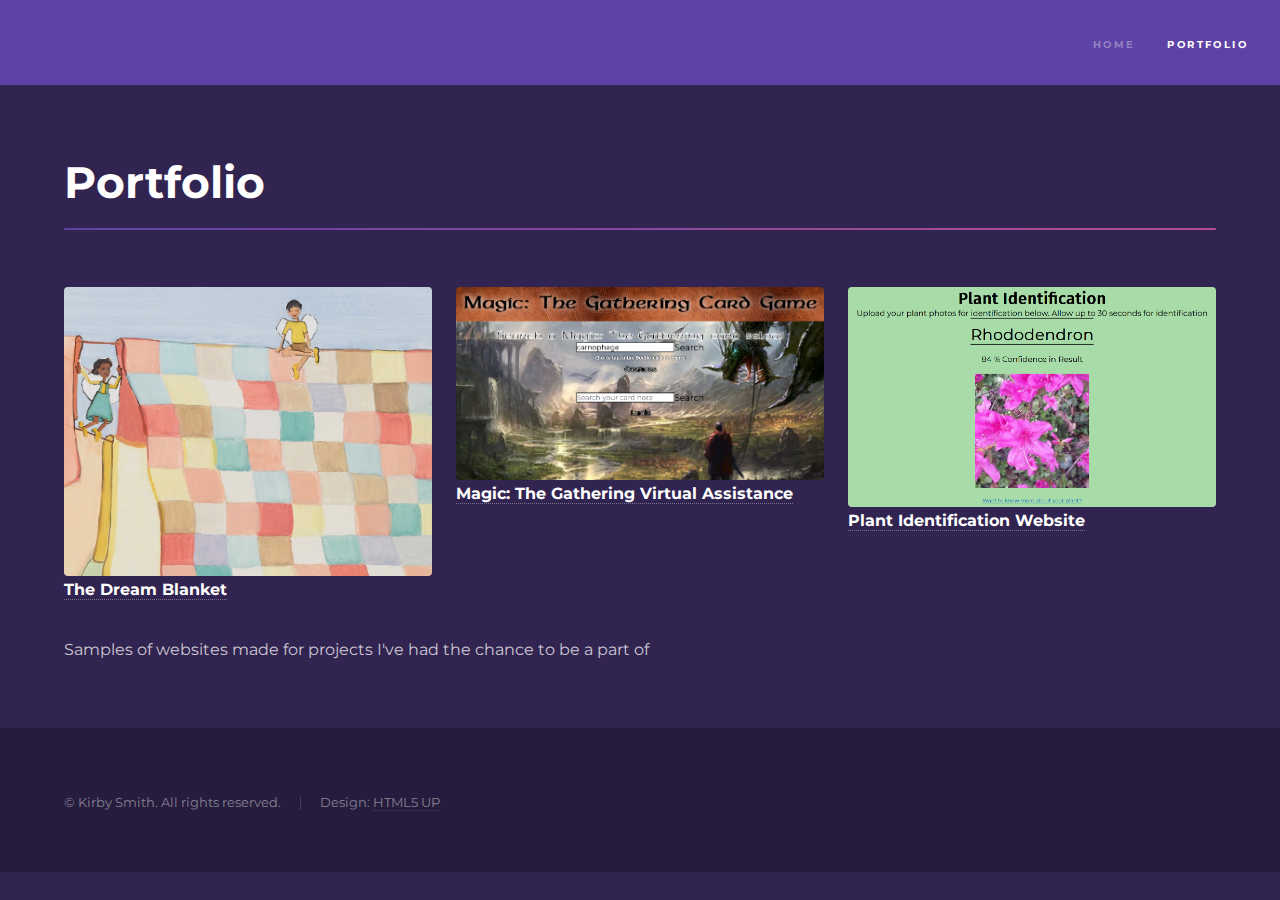
==== commit a7fc1e25: "updated portfolio items with plant identification website" ====
--- a/portfolio.html
+++ b/portfolio.html
@@ -36,7 +36,7 @@
 								<div class="row gtr-uniform">
 									<div class="col-4"><span class="image fit"><a href="http://thedreamblanket.netlify.app"><img src="images/IMG_9070.jpg" alt="" /><strong>The Dream Blanket</strong></a></span></div>
 									<div class="col-4"><span class="image fit"><a href="http://mtgcards.netlify.app"><img src="images/mtgcards_screenshot.png" alt="" /><strong>Magic: The Gathering Virtual Assistance</strong></a></span></div>
-
+									<div class="col-4"><span class="image fit"><a href="http://plantid.netlify.app"><img src="images/plant_id_website.png" alt=""><strong>Plant Identification Website</strong></a></span></div>
 								</div>
 							</div>
 							<p>Samples of websites made for projects I've had the chance to be a part of</p>
